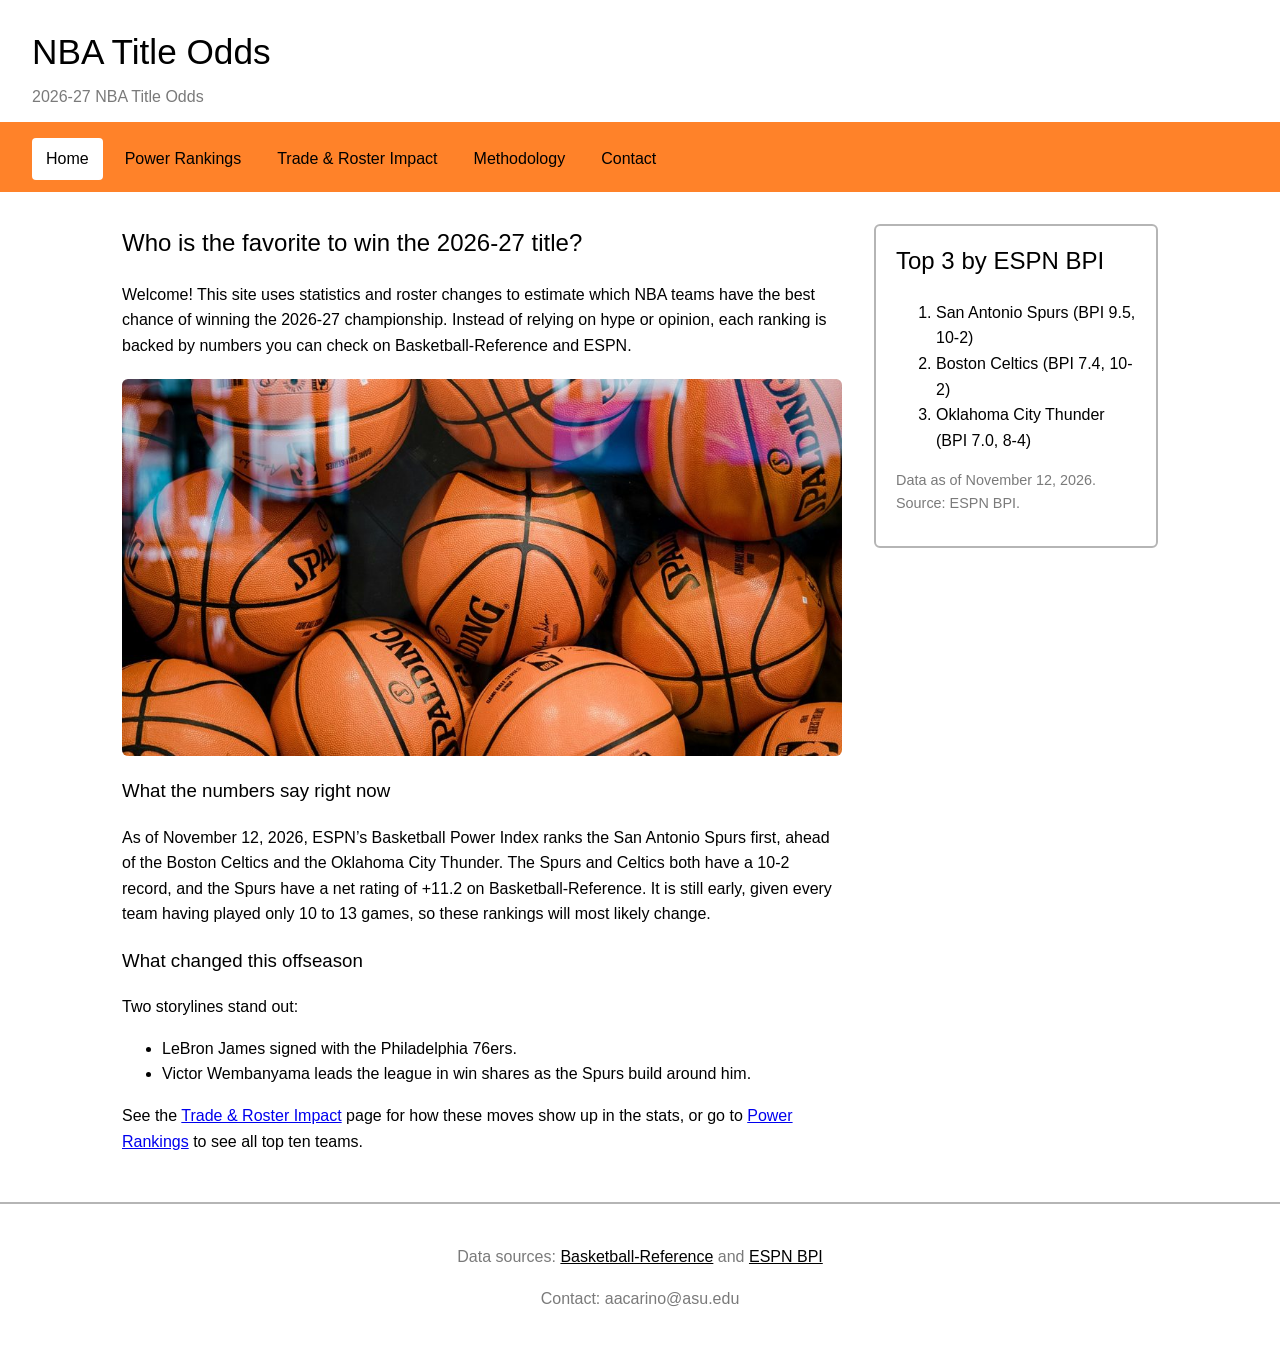
==== index.html @ b8c54bab "Add all pages" ====
<!doctype html>
<html lang="en">
  <head>
    <meta charset="UTF-8" />
    <meta name="viewport" content="width=device-width, initial-scale=1.0" />
    <meta
      name="description"
      content="Data-driven predictions for which NBA team has the best odds to win the 2026-27 championship."
    />
    <meta name="author" content="Aidan" />
    <title>NBA Title Odds | Home</title>
    <link rel="stylesheet" href="style.css" />
  </head>
  <body>
    <header>
      <h1>NBA Title Odds</h1>
      <p class="tagline">2026-27 NBA Title Odds</p>
    </header>

    <nav>
      <a href="index.html" class="current">Home</a>
      <a href="power-rankings.html">Power Rankings</a>
      <a href="trade-roster-impact.html">Trade &amp; Roster Impact</a>
      <a href="methodology.html">Methodology</a>
      <a href="contact.html">Contact</a>
    </nav>

    <main>
      <article>
        <h2>Who is the favorite to win the 2026-27 title?</h2>
        <p>
          Welcome! This site uses statistics and roster changes to estimate
          which NBA teams have the best chance of winning the 2026-27
          championship. Instead of relying on hype or opinion, each ranking is
          backed by numbers you can check on Basketball-Reference and ESPN.
        </p>

        <img
          src="images/basketballs.jpg"
          alt="A pile of orange Spalding NBA game basketballs stacked behind glass"
          width="1000"
          height="524"
        />

        <h3>What the numbers say right now</h3>
        <p>
          As of November 12, 2026, ESPN&rsquo;s Basketball Power Index ranks the
          San Antonio Spurs first, ahead of the Boston Celtics and the Oklahoma
          City Thunder. The Spurs and Celtics both have a 10-2 record, and the
          Spurs have a net rating of +11.2 on Basketball-Reference. It is still
          early, given every team having played only 10 to 13 games, so these
          rankings will most likely change.
        </p>

        <h3>What changed this offseason</h3>
        <p>Two storylines stand out:</p>
        <ul>
          <li>LeBron James signed with the Philadelphia 76ers.</li>
          <li>
            Victor Wembanyama leads the league in win shares as the Spurs build
            around him.
          </li>
        </ul>
        <p>
          See the
          <a href="trade-roster-impact.html">Trade &amp; Roster Impact</a>
          page for how these moves show up in the stats, or go to
          <a href="power-rankings.html">Power Rankings</a> to see all top ten
          teams.
        </p>
      </article>

      <aside>
        <h2>Top 3 by ESPN BPI</h2>
        <ol>
          <li>San Antonio Spurs (BPI 9.5, 10-2)</li>
          <li>Boston Celtics (BPI 7.4, 10-2)</li>
          <li>Oklahoma City Thunder (BPI 7.0, 8-4)</li>
        </ol>
        <p class="note">Data as of November 12, 2026. Source: ESPN BPI.</p>
      </aside>
    </main>

    <footer>
      <p>
        Data sources:
        <a href="https://www.basketball-reference.com/leagues/NBA_2027.html"
          >Basketball-Reference</a
        >
        and
        <a href="https://www.espn.com/nba/bpi">ESPN BPI</a>
      </p>
      <p>Contact: aacarino@asu.edu</p>
    </footer>
  </body>
</html>
---- style.css ----
:root {
  --text: #000000;
  --background: #ffffff;
  --primary: #ff8229;
  --secondary: #7a7a7a;
  --accent: #b5b5b5;
}

* {
  box-sizing: border-box;
}

body {
  margin: 0;
  font-family: Arial, Helvetica, sans-serif;
  line-height: 1.6;
  color: var(--text);
  background-color: var(--background);
}

header {
  padding: 24px 32px 12px;
  border-bottom: 4px solid var(--primary);
}

header h1 {
  margin: 0;
  font-size: 2.2rem;
}

.tagline {
  margin: 4px 0 0;
  color: var(--secondary);
}

nav {
  display: flex;
  flex-wrap: wrap;
  gap: 8px;
  padding: 12px 32px;
  background-color: var(--primary);
}

nav a {
  padding: 8px 14px;
  color: var(--text);
  text-decoration: none;
  border-radius: 4px;
}

nav a:hover,
nav a.current {
  background-color: var(--background);
}

main {
  display: flex;
  gap: 32px;
  max-width: 1100px;
  margin: 0 auto;
  padding: 32px;
}

article {
  flex: 3;
}

aside {
  flex: 1;
  align-self: flex-start;
  padding: 16px 20px;
  border: 2px solid var(--accent);
  border-radius: 6px;
}

h1,
h2,
h3,
th {
  font-weight: normal;
}

h2 {
  margin-top: 0;
}

img {
  display: block;
  max-width: 100%;
  height: auto;
  margin: 20px 0;
  border-radius: 6px;
}

footer {
  padding: 24px 32px;
  text-align: center;
  color: var(--secondary);
  border-top: 2px solid var(--accent);
}

footer a {
  color: var(--text);
}

a:focus-visible {
  outline: 3px solid var(--text);
  outline-offset: 2px;
}

@media (max-width: 700px) {
  main {
    flex-direction: column;
    padding: 20px;
  }
}

.note {
  font-size: 0.9rem;
  color: var(--secondary);
}

.table-wrap {
  overflow-x: auto;
  margin: 20px 0;
}

table {
  width: 100%;
  border-collapse: collapse;
}

caption {
  margin-bottom: 8px;
  text-align: left;
}

th,
td {
  padding: 10px 12px;
  text-align: left;
  border-bottom: 1px solid var(--accent);
}

th {
  background-color: var(--primary);
  color: var(--text);
}

tbody tr:nth-child(even) {
  background-color: #f2f2f2;
}

label {
  display: block;
  margin-bottom: 4px;
}

input,
select,
textarea {
  width: 100%;
  max-width: 480px;
  padding: 8px 10px;
  font: inherit;
  border: 2px solid var(--accent);
  border-radius: 4px;
}

button {
  padding: 10px 20px;
  font: inherit;
  color: var(--text);
  background-color: var(--primary);
  border: none;
  border-radius: 4px;
  cursor: pointer;
}:root {
  --text: #000000;
  --background: #ffffff;
  --primary: #ff8229;
  --secondary: #7a7a7a;
  --accent: #b5b5b5;
}

* {
  box-sizing: border-box;
}

body {
  margin: 0;
  font-family: Arial, Helvetica, sans-serif;
  line-height: 1.6;
  color: var(--text);
  background-color: var(--background);
}

header {
  padding: 24px 32px 12px;
  border-bottom: 4px solid var(--primary);
}

header h1 {
  margin: 0;
  font-size: 2.2rem;
}

.tagline {
  margin: 4px 0 0;
  color: var(--secondary);
}

nav {
  display: flex;
  flex-wrap: wrap;
  gap: 8px;
  padding: 12px 32px;
  background-color: var(--primary);
}

nav a {
  padding: 8px 14px;
  color: var(--text);
  text-decoration: none;
  border-radius: 4px;
}

nav a:hover,
nav a.current {
  background-color: var(--background);
}

main {
  display: flex;
  gap: 32px;
  max-width: 1100px;
  margin: 0 auto;
  padding: 32px;
}

article {
  flex: 3;
}

aside {
  flex: 1;
  align-self: flex-start;
  padding: 16px 20px;
  border: 2px solid var(--accent);
  border-radius: 6px;
}

h1,
h2,
h3,
th {
  font-weight: normal;
}

h2 {
  margin-top: 0;
}

img {
  display: block;
  max-width: 100%;
  height: auto;
  margin: 20px 0;
  border-radius: 6px;
}

footer {
  padding: 24px 32px;
  text-align: center;
  color: var(--secondary);
  border-top: 2px solid var(--accent);
}

footer a {
  color: var(--text);
}

a:focus-visible {
  outline: 3px solid var(--text);
  outline-offset: 2px;
}

@media (max-width: 700px) {
  main {
    flex-direction: column;
    padding: 20px;
  }
}

.note {
  font-size: 0.9rem;
  color: var(--secondary);
}

.table-wrap {
  overflow-x: auto;
  margin: 20px 0;
}

table {
  width: 100%;
  border-collapse: collapse;
}

caption {
  margin-bottom: 8px;
  text-align: left;
}

th,
td {
  padding: 10px 12px;
  text-align: left;
  border-bottom: 1px solid var(--accent);
}

th {
  background-color: var(--primary);
  color: var(--text);
}

tbody tr:nth-child(even) {
  background-color: #f2f2f2;
}

label {
  display: block;
  margin-bottom: 4px;
}

input,
select,
textarea {
  width: 100%;
  max-width: 480px;
  padding: 8px 10px;
  font: inherit;
  border: 2px solid var(--accent);
  border-radius: 4px;
}

button {
  padding: 10px 20px;
  font: inherit;
  color: var(--text);
  background-color: var(--primary);
  border: none;
  border-radius: 4px;
  cursor: pointer;
}
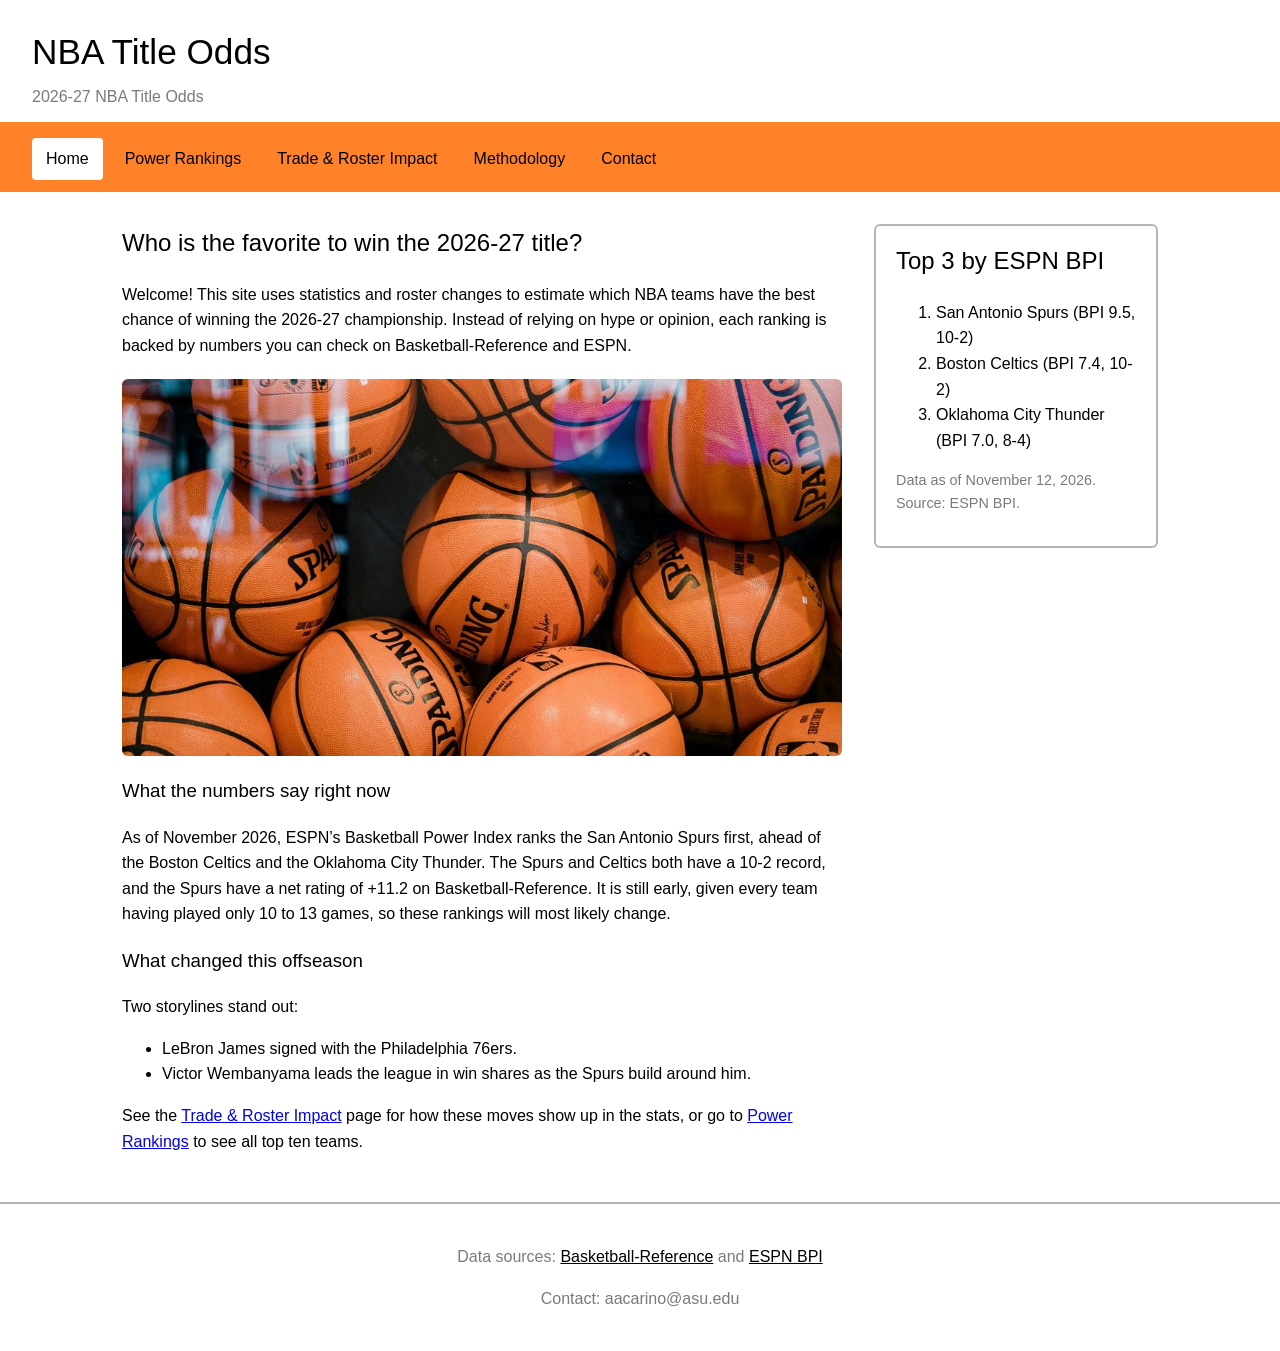
==== commit d7a19579: "Add all pages" ====
--- a/index.html
+++ b/index.html
@@ -44,7 +44,7 @@
 
         <h3>What the numbers say right now</h3>
         <p>
-          As of November 12, 2026, ESPN&rsquo;s Basketball Power Index ranks the
+          As of November 2026, ESPN&rsquo;s Basketball Power Index ranks the
           San Antonio Spurs first, ahead of the Boston Celtics and the Oklahoma
           City Thunder. The Spurs and Celtics both have a 10-2 record, and the
           Spurs have a net rating of +11.2 on Basketball-Reference. It is still
